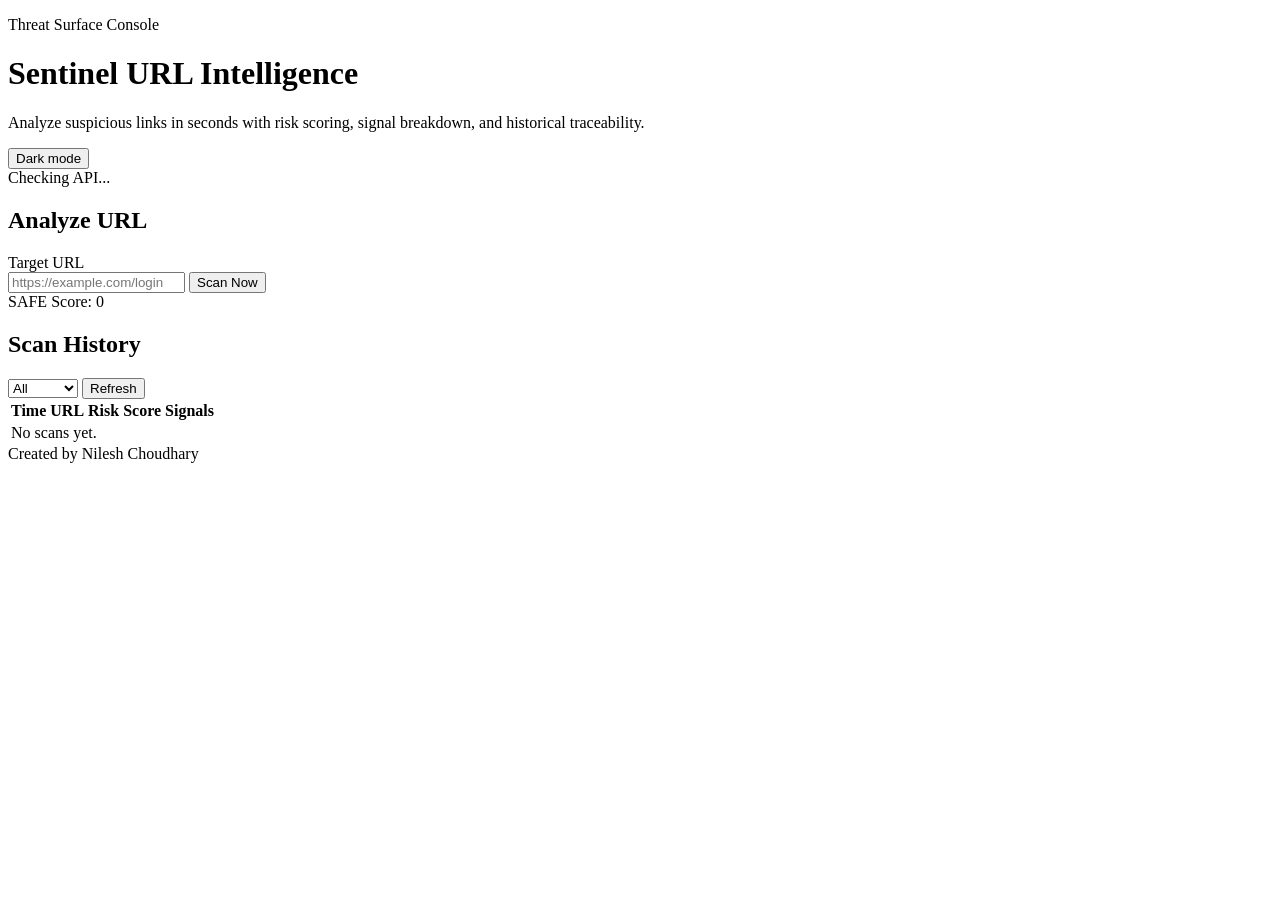
==== src/main/resources/static/index.html @ 68467711 "final update showing few changes" ====
<!DOCTYPE html>
<html lang="en">
<head>
  <meta charset="UTF-8" />
  <meta name="viewport" content="width=device-width, initial-scale=1.0" />
  <title>Sentinel URL Intelligence</title>
  <link rel="stylesheet" href="/assets/styles.css" />
</head>
<body>
  <div class="bg-orb orb-a"></div>
  <div class="bg-orb orb-b"></div>

  <header class="shell hero reveal">
    <div>
      <p class="eyebrow">Threat Surface Console</p>
      <h1>Sentinel URL Intelligence</h1>
      <p class="subtitle">Analyze suspicious links in seconds with risk scoring, signal breakdown, and historical traceability.</p>
    </div>
    <div class="hero-actions">
      <button id="themeToggle" class="theme-toggle" type="button" aria-label="Toggle dark mode">Dark mode</button>
      <div class="status-pill" id="healthStatus">Checking API...</div>
    </div>
  </header>

  <main class="shell layout">
    <section class="card reveal" style="--delay: 120ms">
      <h2>Analyze URL</h2>
      <form id="analyzeForm">
        <label for="urlInput">Target URL</label>
        <div class="input-row">
          <input id="urlInput" name="url" type="url" placeholder="https://example.com/login" required />
          <button type="submit">Scan Now</button>
        </div>
      </form>

      <div id="resultPanel" class="result hidden">
        <div class="result-head">
          <span id="riskBadge" class="risk-badge">SAFE</span>
          <span id="scoreText" class="mono">Score: 0</span>
        </div>
        <ul id="flagsList"></ul>
      </div>
      <p id="errorText" class="error hidden"></p>
    </section>

    <section class="card reveal" style="--delay: 220ms">
      <div class="section-head">
        <h2>Scan History</h2>
        <div class="history-controls">
          <select id="riskFilter" aria-label="Risk filter">
            <option value="ALL">All</option>
            <option value="SAFE">Safe</option>
            <option value="LOW">Low</option>
            <option value="MEDIUM">Medium</option>
            <option value="HIGH">High</option>
            <option value="CRITICAL">Critical</option>
          </select>
          <button id="refreshHistory" type="button" class="ghost">Refresh</button>
        </div>
      </div>
      <div class="table-wrap">
        <table>
          <thead>
            <tr>
              <th>Time</th>
              <th>URL</th>
              <th>Risk</th>
              <th>Score</th>
              <th>Signals</th>
            </tr>
          </thead>
          <tbody id="historyBody">
            <tr><td colspan="5" class="empty">No scans yet.</td></tr>
          </tbody>
        </table>
      </div>
    </section>
  </main>

  <script src="/assets/app.js"></script>

  <footer class="shell">
    Created by Nilesh Choudhary
  </footer>
</body>
</html>
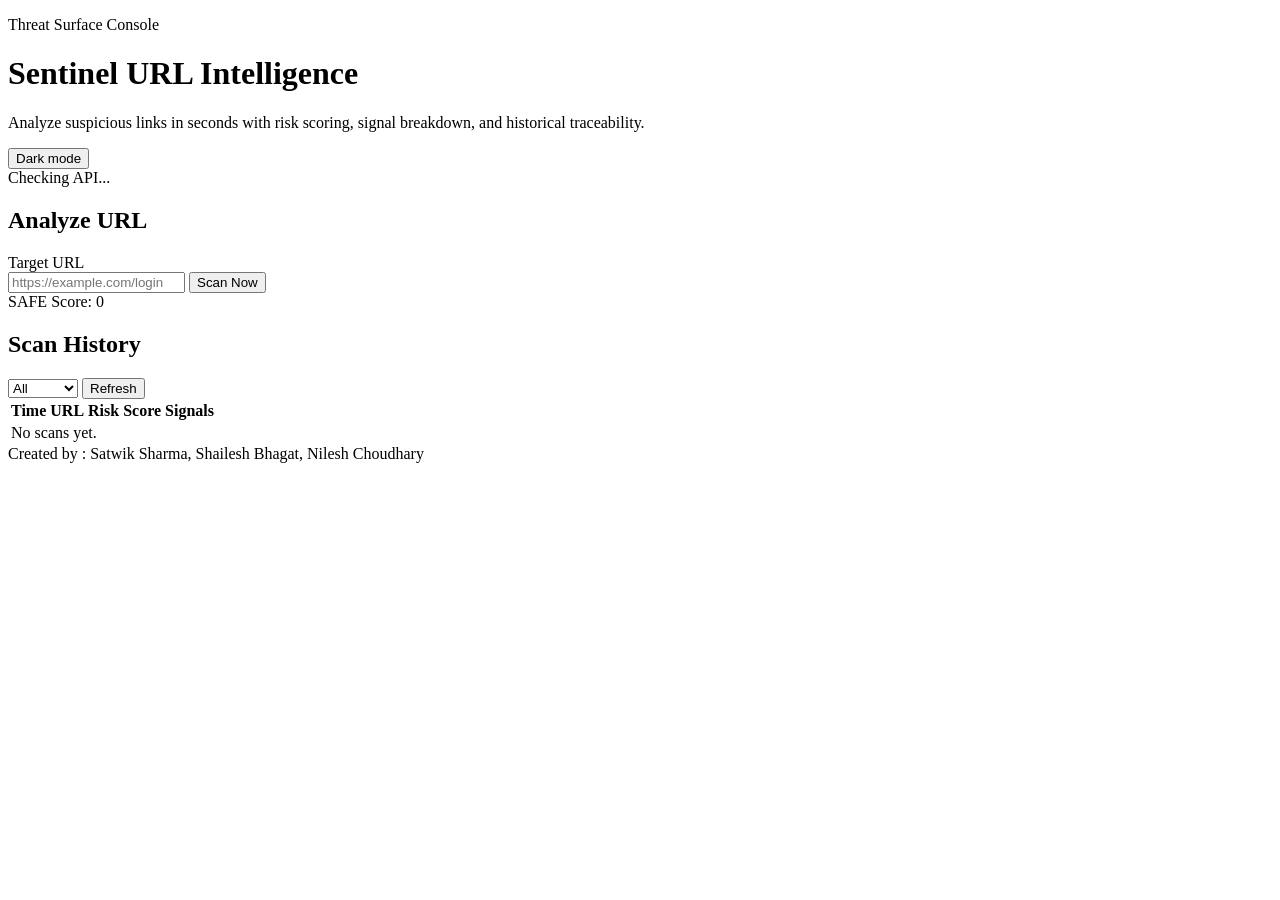
==== commit f1729f20: "works good pishing url data included and emplemented" ====
--- a/src/main/resources/static/index.html
+++ b/src/main/resources/static/index.html
@@ -80,7 +80,7 @@
   <script src="/assets/app.js"></script>
 
   <footer class="shell">
-    Created by Nilesh Choudhary
+    Created by : Satwik Sharma, Shailesh Bhagat, Nilesh Choudhary
   </footer>
 </body>
 </html>
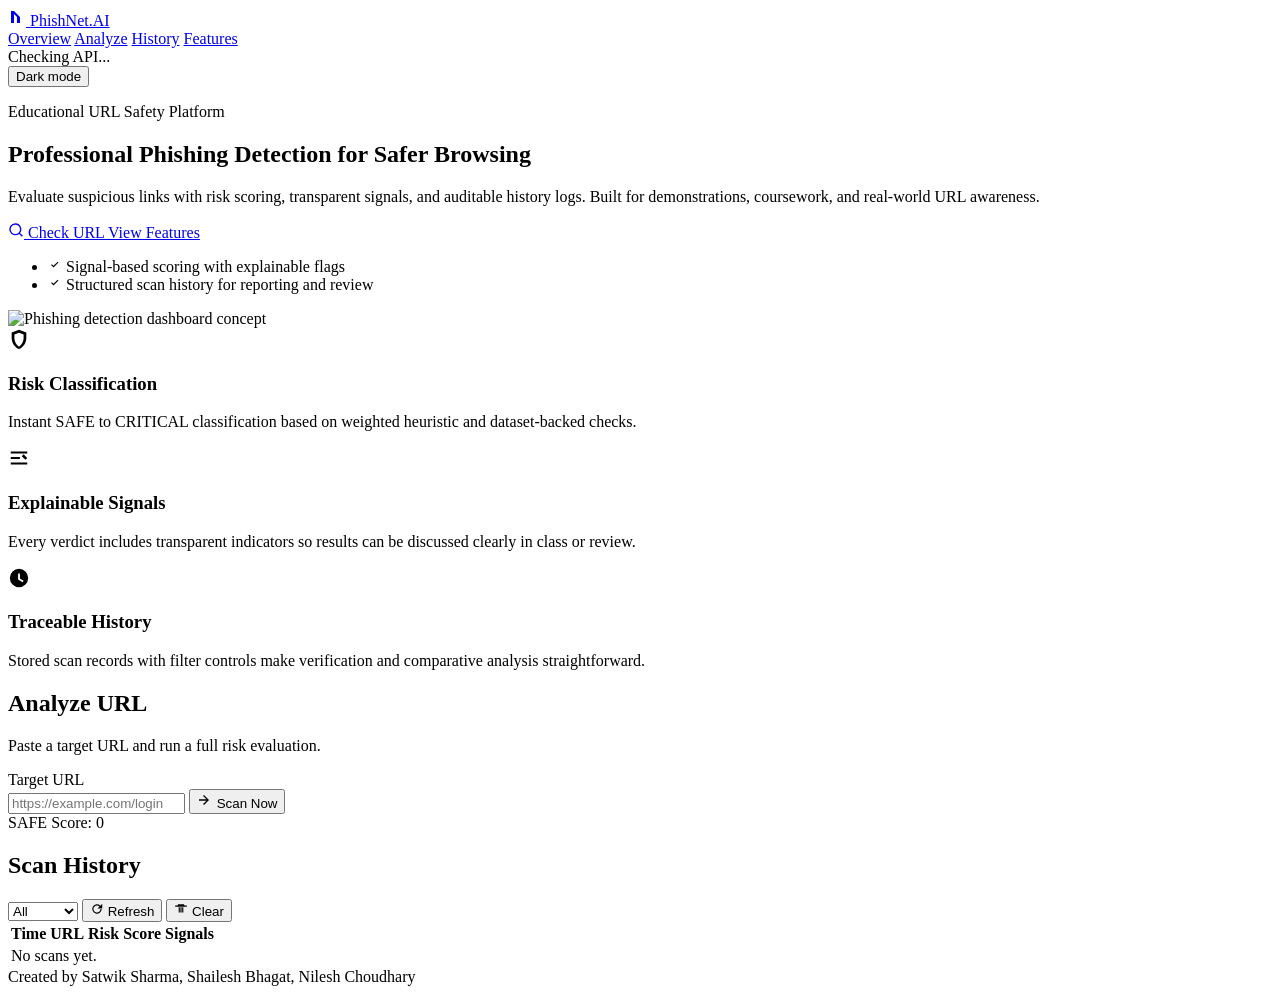
==== commit 9c15b9b6: ""updated web ui and added .csv files for data analysis"" ====
--- a/src/main/resources/static/index.html
+++ b/src/main/resources/static/index.html
@@ -3,33 +3,105 @@
 <head>
   <meta charset="UTF-8" />
   <meta name="viewport" content="width=device-width, initial-scale=1.0" />
-  <title>Sentinel URL Intelligence</title>
+  <title>PhishNet.AI | URL Threat Intelligence</title>
   <link rel="stylesheet" href="/assets/styles.css" />
 </head>
 <body>
-  <div class="bg-orb orb-a"></div>
-  <div class="bg-orb orb-b"></div>
+  <div class="noise"></div>
 
-  <header class="shell hero reveal">
-    <div>
-      <p class="eyebrow">Threat Surface Console</p>
-      <h1>Sentinel URL Intelligence</h1>
-      <p class="subtitle">Analyze suspicious links in seconds with risk scoring, signal breakdown, and historical traceability.</p>
-    </div>
-    <div class="hero-actions">
-      <button id="themeToggle" class="theme-toggle" type="button" aria-label="Toggle dark mode">Dark mode</button>
-      <div class="status-pill" id="healthStatus">Checking API...</div>
+  <header class="topbar">
+    <div class="shell topbar-inner">
+      <a href="#overview" class="brand">
+        <span class="brand-mark" aria-hidden="true">
+          <svg viewBox="0 0 24 24" width="18" height="18" role="img" focusable="false">
+            <path d="M4 20V4h4l8 8v8h-4v-8L8 8v12z" fill="currentColor"></path>
+          </svg>
+        </span>
+        <span>PhishNet.AI</span>
+      </a>
+      <nav class="main-nav" aria-label="Primary">
+        <a href="#overview" class="nav-link">Overview</a>
+        <a href="#analyze" class="nav-link">Analyze</a>
+        <a href="#history" class="nav-link">History</a>
+        <a href="#features" class="nav-link">Features</a>
+      </nav>
+      <div class="topbar-actions">
+        <div class="status-pill" id="healthStatus">Checking API...</div>
+        <button id="themeToggle" class="theme-toggle" type="button" aria-label="Toggle dark mode">Dark mode</button>
+      </div>
     </div>
   </header>
 
-  <main class="shell layout">
-    <section class="card reveal" style="--delay: 120ms">
-      <h2>Analyze URL</h2>
-      <form id="analyzeForm">
+  <main>
+    <section id="overview" class="hero shell reveal">
+      <div class="hero-copy">
+        <p class="kicker">Educational URL Safety Platform</p>
+        <h1>Professional Phishing Detection for Safer Browsing</h1>
+        <p class="subtitle">
+          Evaluate suspicious links with risk scoring, transparent signals, and auditable history logs.
+          Built for demonstrations, coursework, and real-world URL awareness.
+        </p>
+        <div class="cta-row">
+          <a href="#analyze" class="btn btn-primary">
+            <svg viewBox="0 0 24 24" width="16" height="16" aria-hidden="true"><path d="M11 2a9 9 0 1 0 5.66 16l4.17 4.17 1.41-1.41-4.17-4.17A9 9 0 0 0 11 2zm0 2a7 7 0 1 1 0 14 7 7 0 0 1 0-14z" fill="currentColor"/></svg>
+            Check URL
+          </a>
+          <a href="#features" class="btn btn-secondary">View Features</a>
+        </div>
+        <ul class="trust-list">
+          <li>
+            <svg viewBox="0 0 24 24" width="14" height="14" aria-hidden="true"><path d="M9.5 16.2 5.3 12l1.4-1.4 2.8 2.8 7-7 1.4 1.4z" fill="currentColor"/></svg>
+            Signal-based scoring with explainable flags
+          </li>
+          <li>
+            <svg viewBox="0 0 24 24" width="14" height="14" aria-hidden="true"><path d="M9.5 16.2 5.3 12l1.4-1.4 2.8 2.8 7-7 1.4 1.4z" fill="currentColor"/></svg>
+            Structured scan history for reporting and review
+          </li>
+        </ul>
+      </div>
+      <div class="hero-media">
+        <img src="/assets/images.png" alt="Phishing detection dashboard concept" />
+      </div>
+    </section>
+
+    <section id="features" class="shell feature-grid reveal">
+      <article class="feature-card">
+        <div class="feature-icon">
+          <svg viewBox="0 0 24 24" width="22" height="22" aria-hidden="true"><path d="M12 2 4 5v6c0 5.5 3.8 10.7 8 12 4.2-1.3 8-6.5 8-12V5l-8-3zm0 3.2 5 1.9V11c0 4.1-2.5 8-5 9.4C9.5 19 7 15.1 7 11V7.1l5-1.9z" fill="currentColor"/></svg>
+        </div>
+        <h3>Risk Classification</h3>
+        <p>Instant SAFE to CRITICAL classification based on weighted heuristic and dataset-backed checks.</p>
+      </article>
+      <article class="feature-card">
+        <div class="feature-icon">
+          <svg viewBox="0 0 24 24" width="22" height="22" aria-hidden="true"><path d="M3 5h18v2H3zm0 6h10v2H3zm0 6h18v2H3zm12-7 2-2 4 4-2 2z" fill="currentColor"/></svg>
+        </div>
+        <h3>Explainable Signals</h3>
+        <p>Every verdict includes transparent indicators so results can be discussed clearly in class or review.</p>
+      </article>
+      <article class="feature-card">
+        <div class="feature-icon">
+          <svg viewBox="0 0 24 24" width="22" height="22" aria-hidden="true"><path d="M12 2a10 10 0 1 0 10 10A10 10 0 0 0 12 2zm1 5v5.6l4 2.4-1 1.7-5-3V7z" fill="currentColor"/></svg>
+        </div>
+        <h3>Traceable History</h3>
+        <p>Stored scan records with filter controls make verification and comparative analysis straightforward.</p>
+      </article>
+    </section>
+
+    <section id="analyze" class="shell panel reveal">
+      <div class="panel-head">
+        <h2>Analyze URL</h2>
+        <p>Paste a target URL and run a full risk evaluation.</p>
+      </div>
+
+      <form id="analyzeForm" class="analyze-form">
         <label for="urlInput">Target URL</label>
         <div class="input-row">
           <input id="urlInput" name="url" type="url" placeholder="https://example.com/login" required />
-          <button type="submit">Scan Now</button>
+          <button type="submit" class="btn btn-primary">
+            <svg viewBox="0 0 24 24" width="16" height="16" aria-hidden="true"><path d="M3 11h11.2L9.1 5.9 10.5 4.5 18 12l-7.5 7.5-1.4-1.4 5.1-5.1H3z" fill="currentColor"/></svg>
+            Scan Now
+          </button>
         </div>
       </form>
 
@@ -43,7 +115,7 @@
       <p id="errorText" class="error hidden"></p>
     </section>
 
-    <section class="card reveal" style="--delay: 220ms">
+    <section id="history" class="shell panel reveal">
       <div class="section-head">
         <h2>Scan History</h2>
         <div class="history-controls">
@@ -55,7 +127,14 @@
             <option value="HIGH">High</option>
             <option value="CRITICAL">Critical</option>
           </select>
-          <button id="refreshHistory" type="button" class="ghost">Refresh</button>
+          <button id="refreshHistory" type="button" class="btn btn-secondary small-btn">
+            <svg viewBox="0 0 24 24" width="14" height="14" aria-hidden="true"><path d="M17.7 6.3A8 8 0 1 0 20 12h-2a6 6 0 1 1-1.8-4.2L13 11h8V3z" fill="currentColor"/></svg>
+            Refresh
+          </button>
+          <button id="clearHistory" type="button" class="btn btn-danger small-btn">
+            <svg viewBox="0 0 24 24" width="14" height="14" aria-hidden="true"><path d="M7 4h10l1 2h4v2H2V6h4zm1 5h2v9H8zm6 0h2v9h-2zm-3 0h2v9h-2z" fill="currentColor"/></svg>
+            Clear
+          </button>
         </div>
       </div>
       <div class="table-wrap">
@@ -77,10 +156,10 @@
     </section>
   </main>
 
+  <footer class="shell site-footer">
+    Created by Satwik Sharma, Shailesh Bhagat, Nilesh Choudhary
+  </footer>
+
   <script src="/assets/app.js"></script>
-
-  <footer class="shell">
-    Created by : Satwik Sharma, Shailesh Bhagat, Nilesh Choudhary
-  </footer>
 </body>
 </html>
